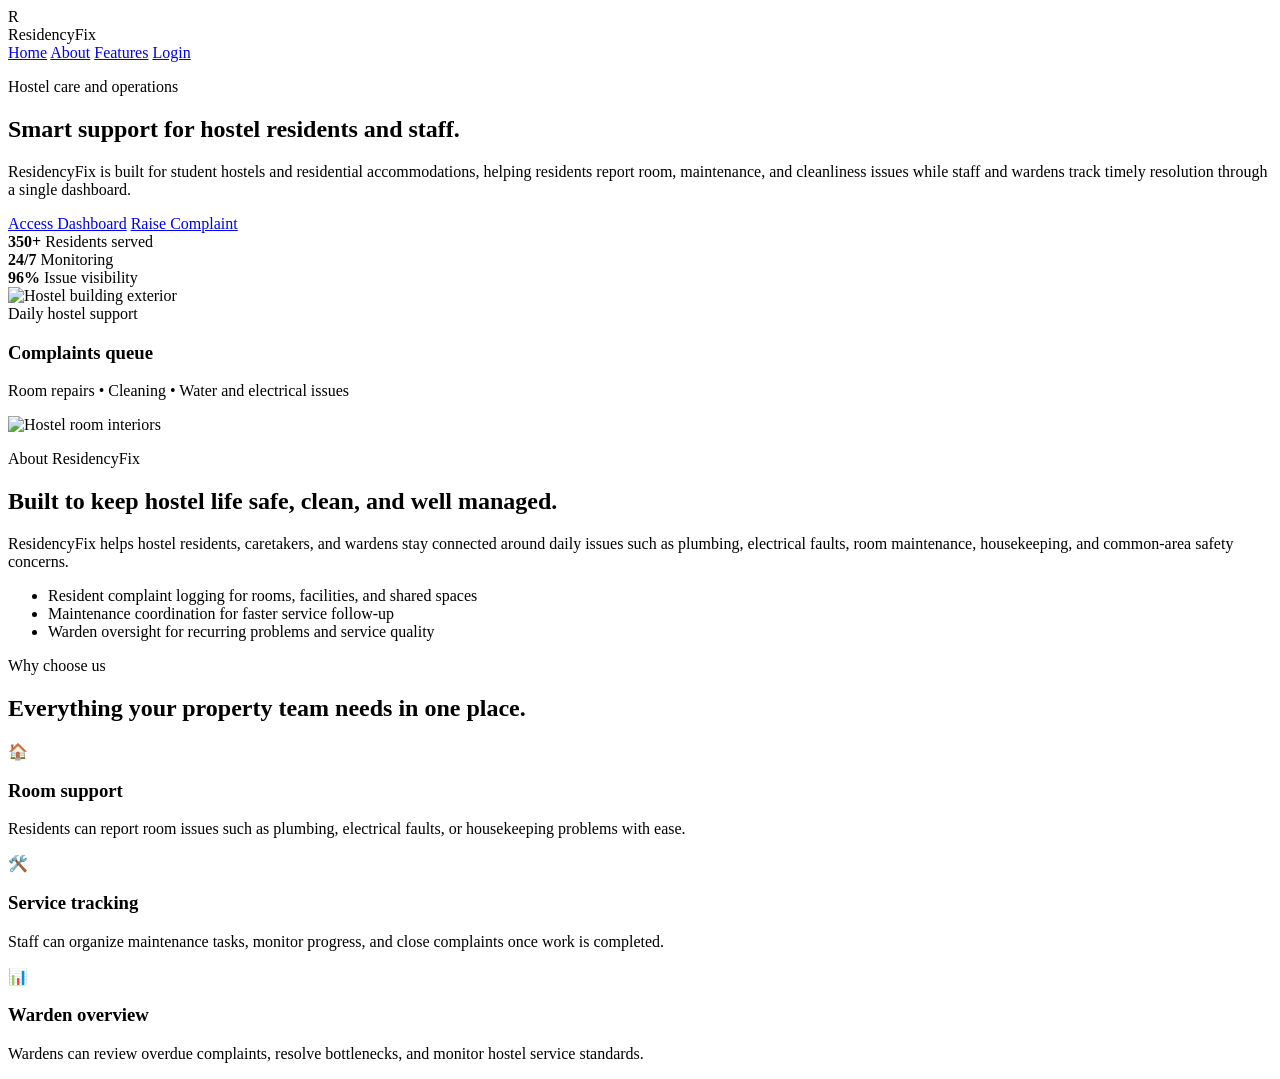
==== src/main/resources/templates/index.html @ 66fed99a "first commit" ====
<!DOCTYPE html>
<html lang="en" xmlns:th="http://www.thymeleaf.org">
<head>
    <meta charset="UTF-8">
    <title>ResidencyFix | Hostel Management</title>
    <link rel="stylesheet" th:href="@{/css/style.css}">
</head>
<body class="landing-page">
    <header class="site-header">
        <div class="container nav-bar">
            <div class="brand-wrap">
                <div class="brand-mark">R</div>
                <span>ResidencyFix</span>
            </div>
            <nav class="main-nav">
                <a href="#home">Home</a>
                <a href="#about">About</a>
                <a href="#features">Features</a>
                <a href="/login">Login</a>
            </nav>
        </div>
    </header>

    <main id="home">
        <section class="hero-section">
            <div class="container hero-grid">
                <div class="hero-copy">
                    <p class="eyebrow">Hostel care and operations</p>
                    <h1>Smart support for hostel residents and staff.</h1>
                    <p>
                        ResidencyFix is built for student hostels and residential accommodations, helping residents report room,
                        maintenance, and cleanliness issues while staff and wardens track timely resolution through a single dashboard.
                    </p>
                    <div class="actions">
                        <a class="btn primary" href="/login">Access Dashboard</a>
                        <a class="btn secondary" href="/complaints/new">Raise Complaint</a>
                    </div>
                    <div class="trust-row">
                        <div>
                            <strong>350+</strong>
                            <span>Residents served</span>
                        </div>
                        <div>
                            <strong>24/7</strong>
                            <span>Monitoring</span>
                        </div>
                        <div>
                            <strong>96%</strong>
                            <span>Issue visibility</span>
                        </div>
                    </div>
                </div>

                <div class="hero-visual">
                    <div class="image-card main-image">
                        <img src="https://images.unsplash.com/photo-1560448204-e02f11c3d0e2?auto=format&fit=crop&w=900&q=80" alt="Hostel building exterior"/>
                    </div>
                    <div class="floating-card">
                        <span class="pill success">Daily hostel support</span>
                        <h3>Complaints queue</h3>
                        <p>Room repairs • Cleaning • Water and electrical issues</p>
                    </div>
                </div>
            </div>
        </section>

        <section id="about" class="about-section">
            <div class="container about-grid">
                <div class="about-image-panel">
                    <img src="https://images.unsplash.com/photo-1522708323590-d24dbb6b0267?auto=format&fit=crop&w=900&q=80" alt="Hostel room interiors"/>
                </div>
                <div class="about-copy">
                    <p class="eyebrow">About ResidencyFix</p>
                    <h2>Built to keep hostel life safe, clean, and well managed.</h2>
                    <p>
                        ResidencyFix helps hostel residents, caretakers, and wardens stay connected around daily issues such as plumbing,
                        electrical faults, room maintenance, housekeeping, and common-area safety concerns.
                    </p>
                    <ul class="check-list">
                        <li>Resident complaint logging for rooms, facilities, and shared spaces</li>
                        <li>Maintenance coordination for faster service follow-up</li>
                        <li>Warden oversight for recurring problems and service quality</li>
                    </ul>
                </div>
            </div>
        </section>

        <section id="features" class="feature-section">
            <div class="container">
                <div class="section-heading">
                    <p class="eyebrow">Why choose us</p>
                    <h2>Everything your property team needs in one place.</h2>
                </div>

                <div class="feature-grid">
                    <article class="feature-card">
                        <div class="icon-box">🏠</div>
                        <h3>Room support</h3>
                        <p>Residents can report room issues such as plumbing, electrical faults, or housekeeping problems with ease.</p>
                    </article>
                    <article class="feature-card">
                        <div class="icon-box">🛠️</div>
                        <h3>Service tracking</h3>
                        <p>Staff can organize maintenance tasks, monitor progress, and close complaints once work is completed.</p>
                    </article>
                    <article class="feature-card">
                        <div class="icon-box">📊</div>
                        <h3>Warden overview</h3>
                        <p>Wardens can review overdue complaints, resolve bottlenecks, and monitor hostel service standards.</p>
                    </article>
                </div>
            </div>
        </section>
    </main>
</body>
</html>
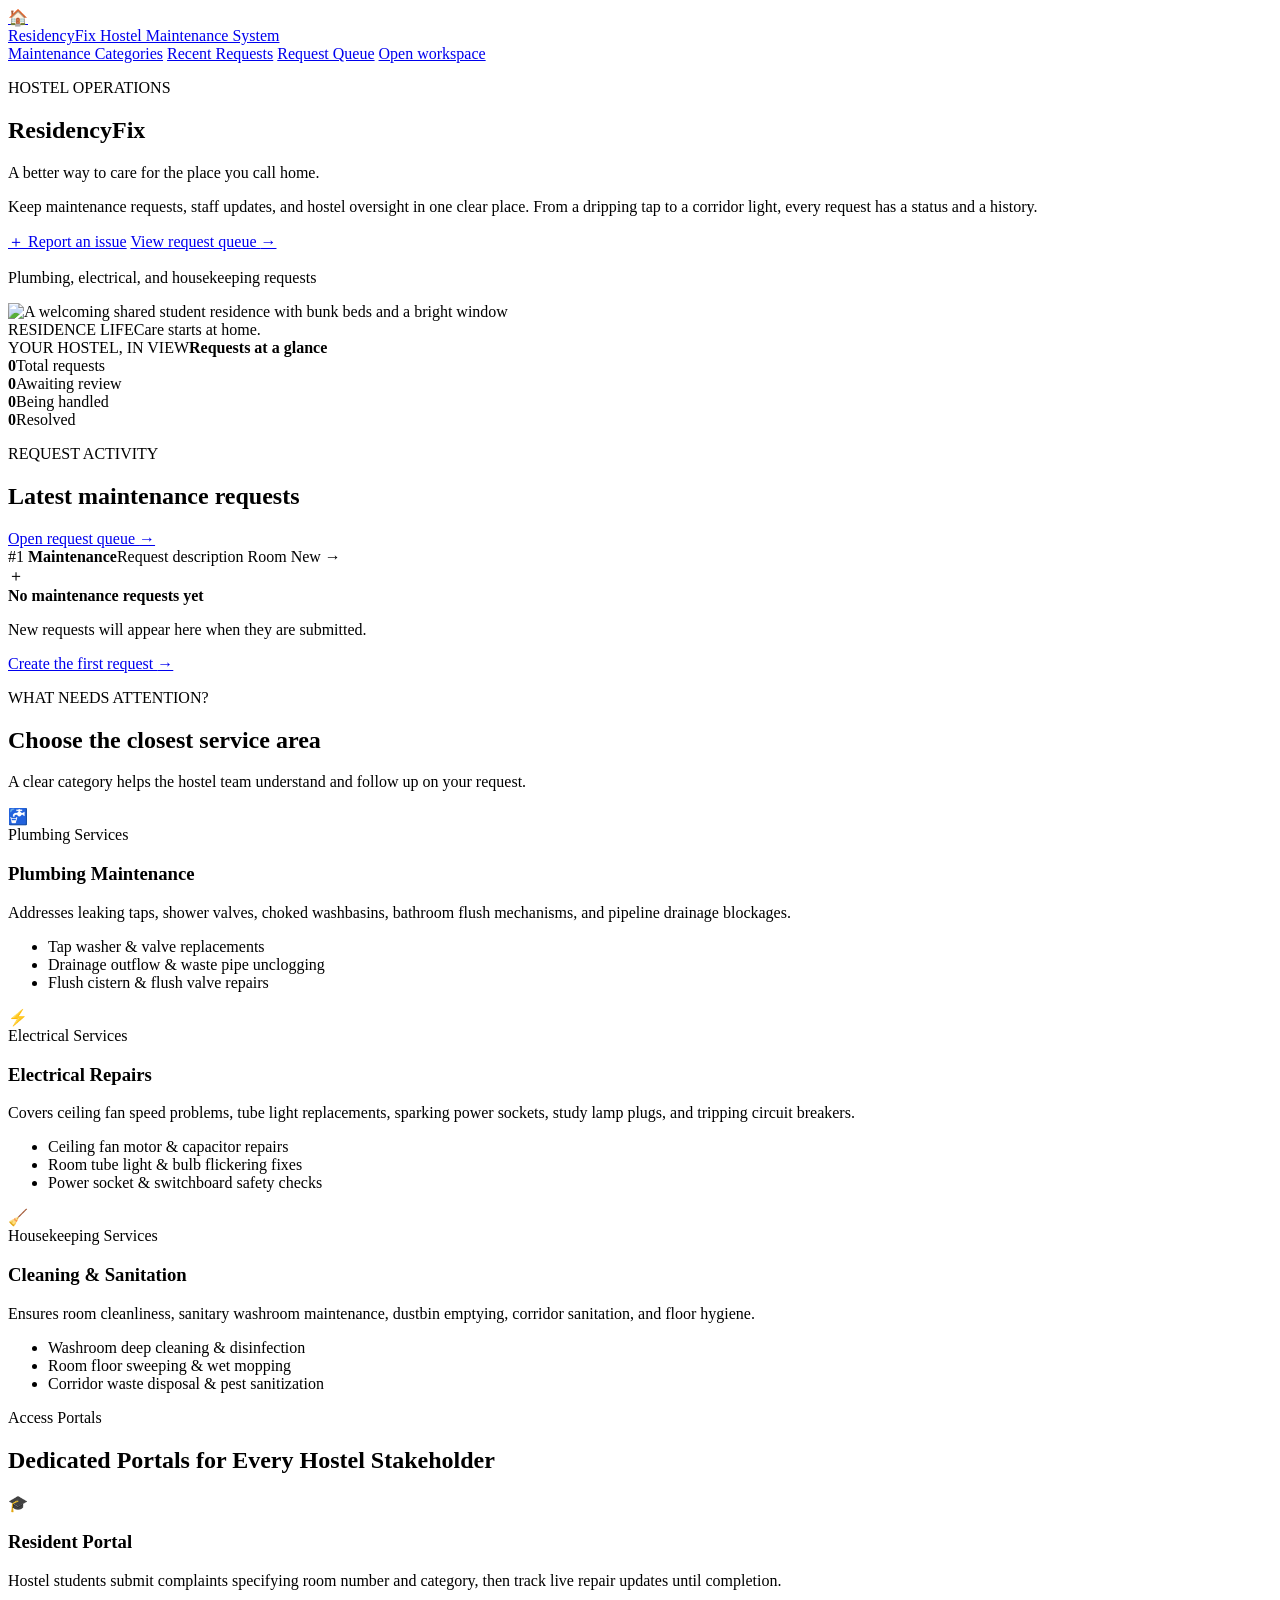
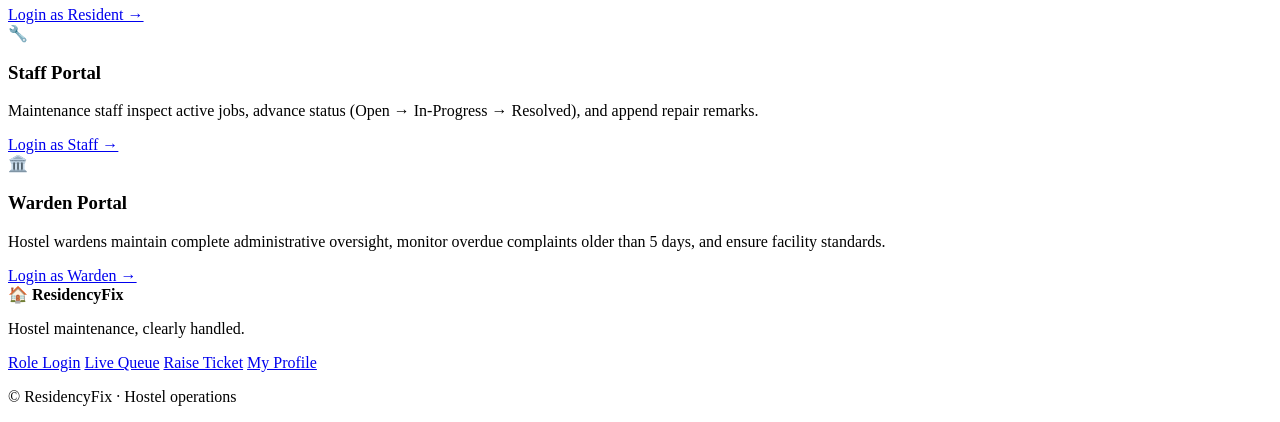
==== commit 991e4e83: "updated project" ====
--- a/src/main/resources/templates/index.html
+++ b/src/main/resources/templates/index.html
@@ -2,21 +2,30 @@
 <html lang="en" xmlns:th="http://www.thymeleaf.org">
 <head>
     <meta charset="UTF-8">
-    <title>ResidencyFix | Hostel Management</title>
+    <meta name="viewport" content="width=device-width, initial-scale=1.0">
+    <title>ResidencyFix | Campus Hostel Maintenance &amp; Care Portal</title>
+    <link rel="preconnect" href="https://fonts.googleapis.com">
+    <link rel="preconnect" href="https://fonts.gstatic.com" crossorigin>
+    <link href="https://fonts.googleapis.com/css2?family=Plus+Jakarta+Sans:wght@400;500;600;700;800&display=swap" rel="stylesheet">
     <link rel="stylesheet" th:href="@{/css/style.css}">
 </head>
 <body class="landing-page">
     <header class="site-header">
         <div class="container nav-bar">
             <div class="brand-wrap">
-                <div class="brand-mark">R</div>
-                <span>ResidencyFix</span>
+                <a href="/" class="brand-link">
+                    <div class="brand-mark">🏠</div>
+                    <div class="brand-title-group">
+                        <span class="brand-text">ResidencyFix</span>
+                        <span class="brand-sub">Hostel Maintenance System</span>
+                    </div>
+                </a>
             </div>
             <nav class="main-nav">
-                <a href="#home">Home</a>
-                <a href="#about">About</a>
-                <a href="#features">Features</a>
-                <a href="/login">Login</a>
+                <a href="#categories">Maintenance Categories</a>
+                <a href="#requests">Recent Requests</a>
+                <a href="/complaints">Request Queue</a>
+                <a href="/login" class="btn primary btn-nav">Open workspace</a>
             </nav>
         </div>
     </header>
@@ -25,92 +34,168 @@
         <section class="hero-section">
             <div class="container hero-grid">
                 <div class="hero-copy">
-                    <p class="eyebrow">Hostel care and operations</p>
-                    <h1>Smart support for hostel residents and staff.</h1>
-                    <p>
-                        ResidencyFix is built for student hostels and residential accommodations, helping residents report room,
-                        maintenance, and cleanliness issues while staff and wardens track timely resolution through a single dashboard.
+                    <p class="eyebrow">HOSTEL OPERATIONS</p>
+                    <h1>ResidencyFix</h1>
+                    <p class="hero-lede">A better way to care for the place you call home.</p>
+                    <p class="hero-description">
+                        Keep maintenance requests, staff updates, and hostel oversight in one clear place. From a dripping tap to a corridor light, every request has a status and a history.
                     </p>
                     <div class="actions">
-                        <a class="btn primary" href="/login">Access Dashboard</a>
-                        <a class="btn secondary" href="/complaints/new">Raise Complaint</a>
-                    </div>
-                    <div class="trust-row">
-                        <div>
-                            <strong>350+</strong>
-                            <span>Residents served</span>
-                        </div>
-                        <div>
-                            <strong>24/7</strong>
-                            <span>Monitoring</span>
-                        </div>
-                        <div>
-                            <strong>96%</strong>
-                            <span>Issue visibility</span>
-                        </div>
-                    </div>
+                        <a class="btn primary" href="/complaints/new">＋ Report an issue</a>
+                        <a class="btn secondary" href="/complaints">View request queue <span aria-hidden="true">→</span></a>
+                    </div>
+
+                    <p class="hero-footnote"><span class="availability-indicator"></span> Plumbing, electrical, and housekeeping requests</p>
                 </div>
 
                 <div class="hero-visual">
-                    <div class="image-card main-image">
-                        <img src="https://images.unsplash.com/photo-1560448204-e02f11c3d0e2?auto=format&fit=crop&w=900&q=80" alt="Hostel building exterior"/>
-                    </div>
-                    <div class="floating-card">
-                        <span class="pill success">Daily hostel support</span>
-                        <h3>Complaints queue</h3>
-                        <p>Room repairs • Cleaning • Water and electrical issues</p>
-                    </div>
-                </div>
-            </div>
-        </section>
-
-        <section id="about" class="about-section">
-            <div class="container about-grid">
-                <div class="about-image-panel">
-                    <img src="https://images.unsplash.com/photo-1522708323590-d24dbb6b0267?auto=format&fit=crop&w=900&q=80" alt="Hostel room interiors"/>
-                </div>
-                <div class="about-copy">
-                    <p class="eyebrow">About ResidencyFix</p>
-                    <h2>Built to keep hostel life safe, clean, and well managed.</h2>
-                    <p>
-                        ResidencyFix helps hostel residents, caretakers, and wardens stay connected around daily issues such as plumbing,
-                        electrical faults, room maintenance, housekeeping, and common-area safety concerns.
-                    </p>
-                    <ul class="check-list">
-                        <li>Resident complaint logging for rooms, facilities, and shared spaces</li>
-                        <li>Maintenance coordination for faster service follow-up</li>
-                        <li>Warden oversight for recurring problems and service quality</li>
-                    </ul>
-                </div>
-            </div>
-        </section>
-
-        <section id="features" class="feature-section">
+                    <img class="hostel-main-img" src="/images/hostel-residence.jpg" alt="A welcoming shared student residence with bunk beds and a bright window" fetchpriority="high">
+                    <div class="photo-caption"><span>RESIDENCE LIFE</span><span>Care starts at home.</span></div>
+                </div>
+            </div>
+        </section>
+
+        <section class="live-overview" aria-label="Current request totals">
+            <div class="container live-overview-grid">
+                <div class="overview-intro"><span>YOUR HOSTEL, IN VIEW</span><strong>Requests at a glance</strong></div>
+                <div class="overview-stat"><strong th:text="${totalRequests}">0</strong><span>Total requests</span></div>
+                <div class="overview-stat"><strong th:text="${newRequests}">0</strong><span>Awaiting review</span></div>
+                <div class="overview-stat"><strong th:text="${inProgressRequests}">0</strong><span>Being handled</span></div>
+                <div class="overview-stat"><strong th:text="${resolvedRequests}">0</strong><span>Resolved</span></div>
+            </div>
+        </section>
+
+        <section id="requests" class="recent-section">
+            <div class="container">
+                <div class="section-heading section-heading-row">
+                    <div><p class="eyebrow">REQUEST ACTIVITY</p><h2>Latest maintenance requests</h2></div>
+                    <a class="text-link" href="/complaints">Open request queue <span aria-hidden="true">→</span></a>
+                </div>
+                <div class="recent-list" th:if="${!recentComplaints.empty}">
+                    <a class="recent-item" th:each="complaint : ${recentComplaints}" th:href="@{'/complaints/' + ${complaint.id}}">
+                        <span class="request-number" th:text="'#' + ${complaint.id}">#1</span>
+                        <span class="request-main"><strong th:text="${complaint.category}">Maintenance</strong><span th:text="${complaint.description}">Request description</span></span>
+                        <span class="room-tag" th:text="${complaint.roomNumber}">Room</span>
+                        <span class="badge" th:classappend="${complaint.statusClass}" th:text="${complaint.statusLabel}">New</span>
+                        <span class="request-arrow" aria-hidden="true">→</span>
+                    </a>
+                </div>
+                <div class="empty-home" th:if="${recentComplaints.empty}">
+                    <span class="empty-home-mark" aria-hidden="true">＋</span>
+                    <div><strong>No maintenance requests yet</strong><p>New requests will appear here when they are submitted.</p></div>
+                    <a class="text-link" href="/complaints/new">Create the first request <span aria-hidden="true">→</span></a>
+                </div>
+            </div>
+        </section>
+
+        <!-- Core Categories Section (Plumbing, Electrical, Cleaning) -->
+        <section id="categories" class="feature-section">
             <div class="container">
                 <div class="section-heading">
-                    <p class="eyebrow">Why choose us</p>
-                    <h2>Everything your property team needs in one place.</h2>
-                </div>
-
-                <div class="feature-grid">
-                    <article class="feature-card">
-                        <div class="icon-box">🏠</div>
-                        <h3>Room support</h3>
-                        <p>Residents can report room issues such as plumbing, electrical faults, or housekeeping problems with ease.</p>
+                    <p class="eyebrow">WHAT NEEDS ATTENTION?</p>
+                    <h2>Choose the closest service area</h2>
+                    <p class="section-subtext">A clear category helps the hostel team understand and follow up on your request.</p>
+                </div>
+
+                <div class="feature-grid three-cards">
+                    <article class="feature-card feature-plumbing">
+                        <div class="feature-icon-header">
+                            <div class="icon-box">🚰</div>
+                            <span class="category-tag tag-plumbing">Plumbing Services</span>
+                        </div>
+                        <h3>Plumbing Maintenance</h3>
+                        <p>Addresses leaking taps, shower valves, choked washbasins, bathroom flush mechanisms, and pipeline drainage blockages.</p>
+                        <ul class="cat-points">
+                            <li>Tap washer &amp; valve replacements</li>
+                            <li>Drainage outflow &amp; waste pipe unclogging</li>
+                            <li>Flush cistern &amp; flush valve repairs</li>
+                        </ul>
                     </article>
-                    <article class="feature-card">
-                        <div class="icon-box">🛠️</div>
-                        <h3>Service tracking</h3>
-                        <p>Staff can organize maintenance tasks, monitor progress, and close complaints once work is completed.</p>
+
+                    <article class="feature-card feature-electrical">
+                        <div class="feature-icon-header">
+                            <div class="icon-box">⚡</div>
+                            <span class="category-tag tag-electrical">Electrical Services</span>
+                        </div>
+                        <h3>Electrical Repairs</h3>
+                        <p>Covers ceiling fan speed problems, tube light replacements, sparking power sockets, study lamp plugs, and tripping circuit breakers.</p>
+                        <ul class="cat-points">
+                            <li>Ceiling fan motor &amp; capacitor repairs</li>
+                            <li>Room tube light &amp; bulb flickering fixes</li>
+                            <li>Power socket &amp; switchboard safety checks</li>
+                        </ul>
                     </article>
-                    <article class="feature-card">
-                        <div class="icon-box">📊</div>
-                        <h3>Warden overview</h3>
-                        <p>Wardens can review overdue complaints, resolve bottlenecks, and monitor hostel service standards.</p>
+
+                    <article class="feature-card feature-cleaning">
+                        <div class="feature-icon-header">
+                            <div class="icon-box">🧹</div>
+                            <span class="category-tag tag-cleaning">Housekeeping Services</span>
+                        </div>
+                        <h3>Cleaning &amp; Sanitation</h3>
+                        <p>Ensures room cleanliness, sanitary washroom maintenance, dustbin emptying, corridor sanitation, and floor hygiene.</p>
+                        <ul class="cat-points">
+                            <li>Washroom deep cleaning &amp; disinfection</li>
+                            <li>Room floor sweeping &amp; wet mopping</li>
+                            <li>Corridor waste disposal &amp; pest sanitization</li>
+                        </ul>
                     </article>
                 </div>
             </div>
         </section>
+
+        <!-- Role Portals Section -->
+        <section id="portals" class="about-section">
+            <div class="container">
+                <div class="section-heading">
+                    <p class="eyebrow">Access Portals</p>
+                    <h2>Dedicated Portals for Every Hostel Stakeholder</h2>
+                </div>
+
+                <div class="portals-grid">
+                    <div class="portal-card">
+                        <div class="portal-icon">🎓</div>
+                        <h3>Resident Portal</h3>
+                        <p>Hostel students submit complaints specifying room number and category, then track live repair updates until completion.</p>
+                        <a href="/login" class="portal-link">Login as Resident →</a>
+                    </div>
+
+                    <div class="portal-card">
+                        <div class="portal-icon">🔧</div>
+                        <h3>Staff Portal</h3>
+                        <p>Maintenance staff inspect active jobs, advance status (Open → In-Progress → Resolved), and append repair remarks.</p>
+                        <a href="/login" class="portal-link">Login as Staff →</a>
+                    </div>
+
+                    <div class="portal-card">
+                        <div class="portal-icon">🏛️</div>
+                        <h3>Warden Portal</h3>
+                        <p>Hostel wardens maintain complete administrative oversight, monitor overdue complaints older than 5 days, and ensure facility standards.</p>
+                        <a href="/login" class="portal-link">Login as Warden →</a>
+                    </div>
+                </div>
+            </div>
+        </section>
     </main>
+
+    <footer class="site-footer">
+        <div class="container footer-content">
+            <div class="footer-brand-info">
+                <div class="footer-logo">
+                    <span class="footer-mark">🏠</span>
+                    <strong>ResidencyFix</strong>
+                </div>
+                <p>Hostel maintenance, clearly handled.</p>
+            </div>
+            <div class="footer-links">
+                <a href="/login">Role Login</a>
+                <a href="/complaints">Live Queue</a>
+                <a href="/complaints/new">Raise Ticket</a>
+                <a href="/profile">My Profile</a>
+            </div>
+        </div>
+        <div class="container footer-bottom">
+            <p>© ResidencyFix · Hostel operations</p>
+        </div>
+    </footer>
 </body>
 </html>
